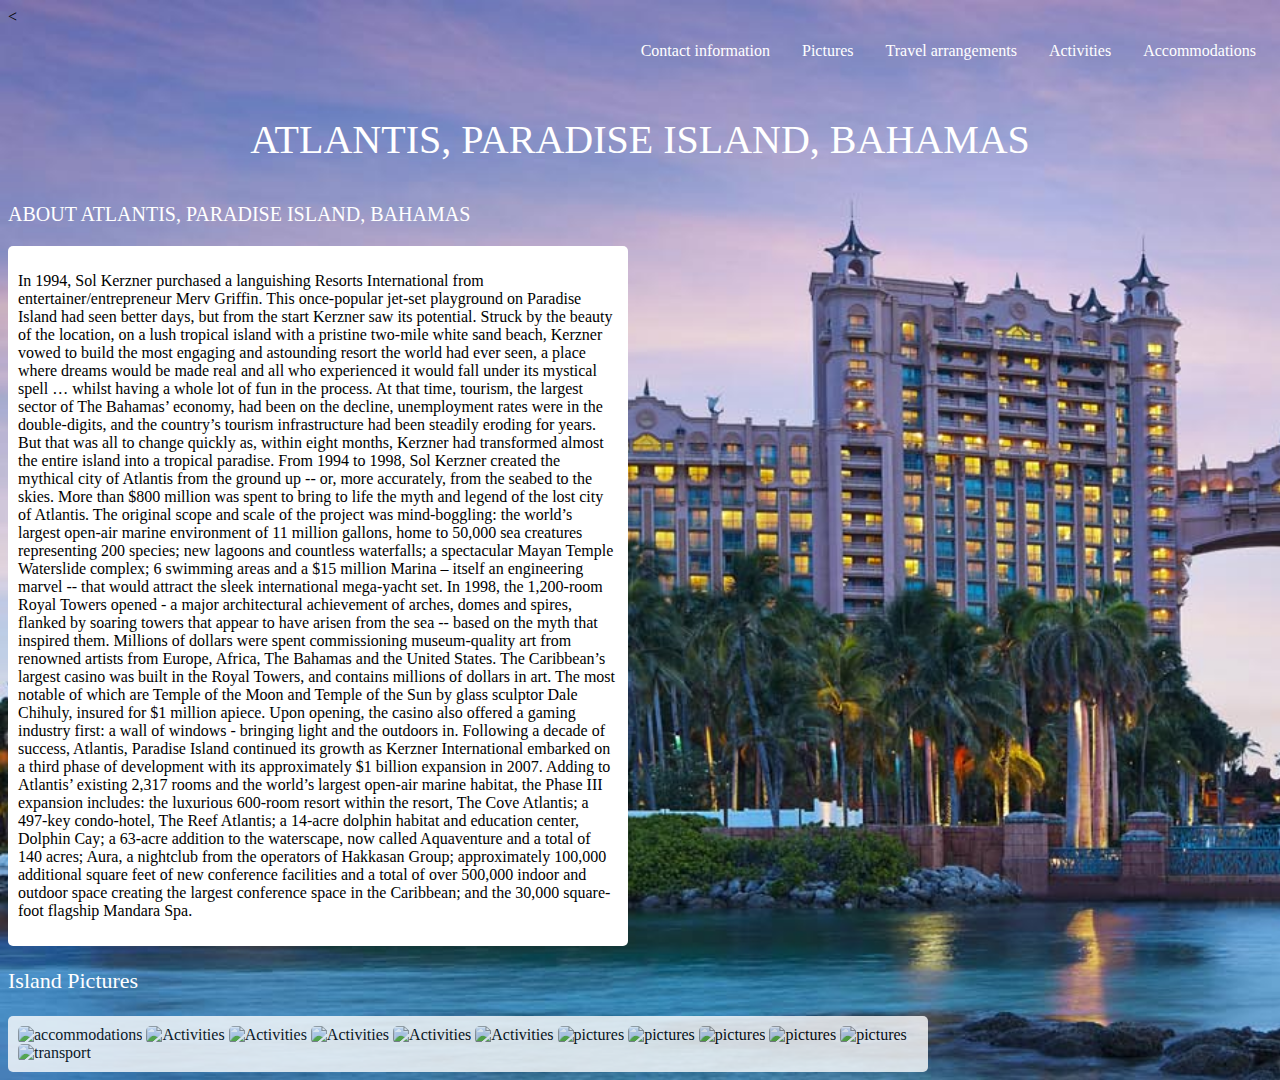
==== index.html @ 297e43d4 "rename index,html to index.html" ====
<!DOCTYPE html>
<html lang="en" dir="ltr">
  <head>
    <meta charset="utf-8">
    <title>ATLANTIS, PARADISE ISLAND, BAHAMAS</title>
     <link href="css/styles.css" rel="stylesheet" type="text/css">
  </head>
  <body>
<<ul>
  <li><a href="accommodations.html">Accommodations</a></li>
  <li><a href="activities.html">Activities</a></li>
  <li><a href="travel-arrangements.html">Travel arrangements</a></li>
  <li><a href="pictures.html">Pictures</a></li>
  <li><a href="contact-information.html">Contact information</a></li>
</ul>
  <p style="font-size:40px;text-align:center;color:white;">ATLANTIS, PARADISE ISLAND, BAHAMAS</p>
  <p style="font-size:20px;text-align:left;color:white;">ABOUT ATLANTIS, PARADISE ISLAND, BAHAMAS</p>
  <div class="aboutAtlantis">
    <p>
      In 1994, Sol Kerzner purchased a languishing Resorts International from entertainer/entrepreneur Merv Griffin. This once-popular jet-set playground on Paradise Island had seen better days, but from the start Kerzner saw its potential. Struck by the beauty of the location, on a lush tropical island with a pristine two-mile white sand beach, Kerzner vowed to build the most engaging and astounding resort the world had ever seen, a place where dreams would be made real and all who experienced it would fall under its mystical spell … whilst having a whole lot of fun in the process.
      At that time, tourism, the largest sector of The Bahamas’ economy, had been on the decline, unemployment rates were in the double-digits, and the country’s tourism infrastructure had been steadily eroding for years. But that was all to change quickly as, within eight months, Kerzner had transformed almost the entire island into a tropical paradise.
      From 1994 to 1998, Sol Kerzner created the mythical city of Atlantis from the ground up -- or, more accurately, from the seabed to the skies. More than $800 million was spent to bring to life the myth and legend of the lost city of Atlantis. The original scope and scale of the project was mind-boggling: the world’s largest open-air marine environment of 11 million gallons, home to 50,000 sea creatures representing 200 species; new lagoons and countless waterfalls; a spectacular Mayan Temple Waterslide complex; 6 swimming areas and a $15 million Marina – itself an engineering marvel -- that would attract the sleek international mega-yacht set.
      In 1998, the 1,200-room Royal Towers opened - a major architectural achievement of arches, domes and spires, flanked by soaring towers that appear to have arisen from the sea -- based on the myth that inspired them. Millions of dollars were spent commissioning museum-quality art from renowned artists from Europe, Africa, The Bahamas and the United States. The Caribbean’s largest casino was built in the Royal Towers, and contains millions of dollars in art. The most notable of which are Temple of the Moon and Temple of the Sun by glass sculptor Dale Chihuly, insured for $1 million apiece. Upon opening, the casino also offered a gaming industry first: a wall of windows - bringing light and the outdoors in.
      Following a decade of success, Atlantis, Paradise Island continued its growth as Kerzner International embarked on a third phase of development with its approximately $1 billion expansion in 2007. Adding to Atlantis’ existing 2,317 rooms and the world’s largest open-air marine habitat, the Phase III expansion includes: the luxurious 600-room resort within the resort, The Cove Atlantis; a 497-key condo-hotel, The Reef Atlantis; a 14-acre dolphin habitat and education center, Dolphin Cay; a 63-acre addition to the waterscape, now called Aquaventure and a total of 140 acres; Aura, a nightclub from the operators of Hakkasan Group; approximately 100,000 additional square feet of new conference facilities and a total of over 500,000 indoor and outdoor space creating the largest conference space in the Caribbean; and the 30,000 square-foot flagship Mandara Spa.
    </p>
  </div>
  <p style="font-size:22px;text-align:left;color:white;">Island Pictures</p>
    <div class="aboutpics">
        <img src="images/accommodation.jpg" width="200px";height="200px;" alt="accommodations">
        <img src="images/activities.jpg" width="200px";height="200px;" alt="Activities">
        <img src="images/activities2.jpg" width="200px";height="200px;" alt="Activities">
        <img src="images/activities3.jpg" width="200px";height="200px;" alt="Activities">
        <img src="images/activities5.jpeg" width="200px";height="200px;" alt="Activities">
        <img src="images/activities6.jpg" width="200px";height="200px;" alt="Activities">
        <img src="images/pictures.jpg" width="200px";height="200px;" alt="pictures">
        <img src="images/pictures2.jpg" width="200px";height="200px;" alt="pictures">
        <img src="images/pictures3.jpg" width="200px";height="200px;" alt="pictures">
        <img src="images/pictures4.jpg" width="200px";height="200px;" alt="pictures">
        <img src="images/pictures5.jpg" width="200px";height="200px;" alt="pictures">
        <img src="images/transport.jpg" width="200px";height="200px;" alt="transport">
    </div>
  </body>
</html>
---- css/styles.css ----
body{
  background-image: url("../Images/homepage2.jpg");
  background-size: cover;
  background-repeat:no-repeat;
  ;
}
ul{
  text-decoration: none;
  list-style-type: none;
  margin: 0;
  padding: 0;
  overflow: hidden;
}
li {
    float: right;
}
li a {
    display: block;
    color: white;
    text-align: center;
    padding: 16px;
    text-decoration: none;
}
.aboutAtlantis {
  width: 600px;
  padding: 10px;
  background-color: white;
  border-radius: 5px;
  font-family:cursive;

}
.aboutpics{
  padding: 10px;
  background-color: white;
  border-radius: 5px;
  width: 900px;
  opacity: 0.8;
}
.pics{
  padding: 10px;
  background-color: black;
  border-radius: 5px;
  width: 900px;
  opacity: 0.8;
}
img{
  border-radius: 5px;
}

body{
  background-color: #212020;
}
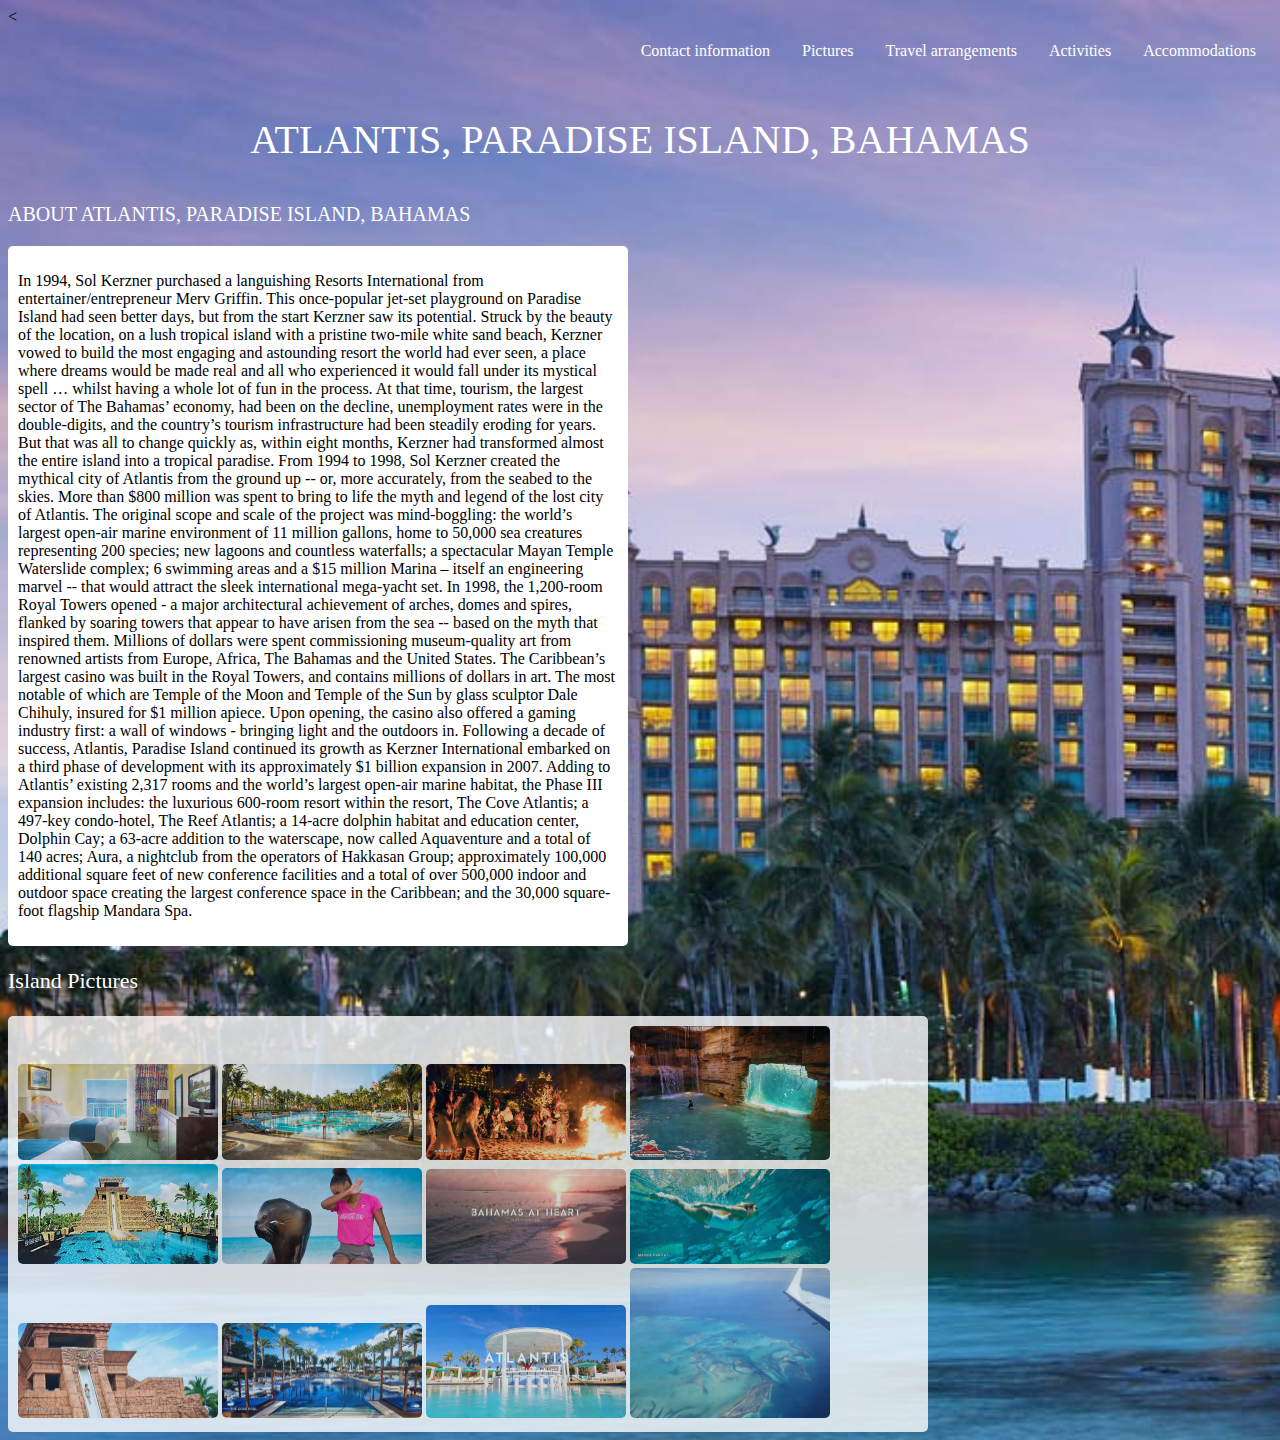
==== commit 9c569a56: "linked up images" ====
--- a/index.html
+++ b/index.html
@@ -26,18 +26,18 @@
   </div>
   <p style="font-size:22px;text-align:left;color:white;">Island Pictures</p>
     <div class="aboutpics">
-        <img src="images/accommodation.jpg" width="200px";height="200px;" alt="accommodations">
-        <img src="images/activities.jpg" width="200px";height="200px;" alt="Activities">
-        <img src="images/activities2.jpg" width="200px";height="200px;" alt="Activities">
-        <img src="images/activities3.jpg" width="200px";height="200px;" alt="Activities">
-        <img src="images/activities5.jpeg" width="200px";height="200px;" alt="Activities">
-        <img src="images/activities6.jpg" width="200px";height="200px;" alt="Activities">
-        <img src="images/pictures.jpg" width="200px";height="200px;" alt="pictures">
-        <img src="images/pictures2.jpg" width="200px";height="200px;" alt="pictures">
-        <img src="images/pictures3.jpg" width="200px";height="200px;" alt="pictures">
-        <img src="images/pictures4.jpg" width="200px";height="200px;" alt="pictures">
-        <img src="images/pictures5.jpg" width="200px";height="200px;" alt="pictures">
-        <img src="images/transport.jpg" width="200px";height="200px;" alt="transport">
+        <img src="Images/accommodation.jpg" width="200px";height="200px;" alt="accommodations">
+        <img src="Images/activities.jpg" width="200px";height="200px;" alt="Activities">
+        <img src="Images/activities2.jpg" width="200px";height="200px;" alt="Activities">
+        <img src="Images/activities3.jpg" width="200px";height="200px;" alt="Activities">
+        <img src="Images/activities5.jpeg" width="200px";height="200px;" alt="Activities">
+        <img src="Images/activities6.jpg" width="200px";height="200px;" alt="Activities">
+        <img src="Images/pictures.jpg" width="200px";height="200px;" alt="pictures">
+        <img src="Images/pictures2.jpg" width="200px";height="200px;" alt="pictures">
+        <img src="Images/pictures3.jpg" width="200px";height="200px;" alt="pictures">
+        <img src="Images/pictures4.jpg" width="200px";height="200px;" alt="pictures">
+        <img src="Images/pictures5.jpg" width="200px";height="200px;" alt="pictures">
+        <img src="Images/transport.jpg" width="200px";height="200px;" alt="transport">
     </div>
   </body>
 </html>
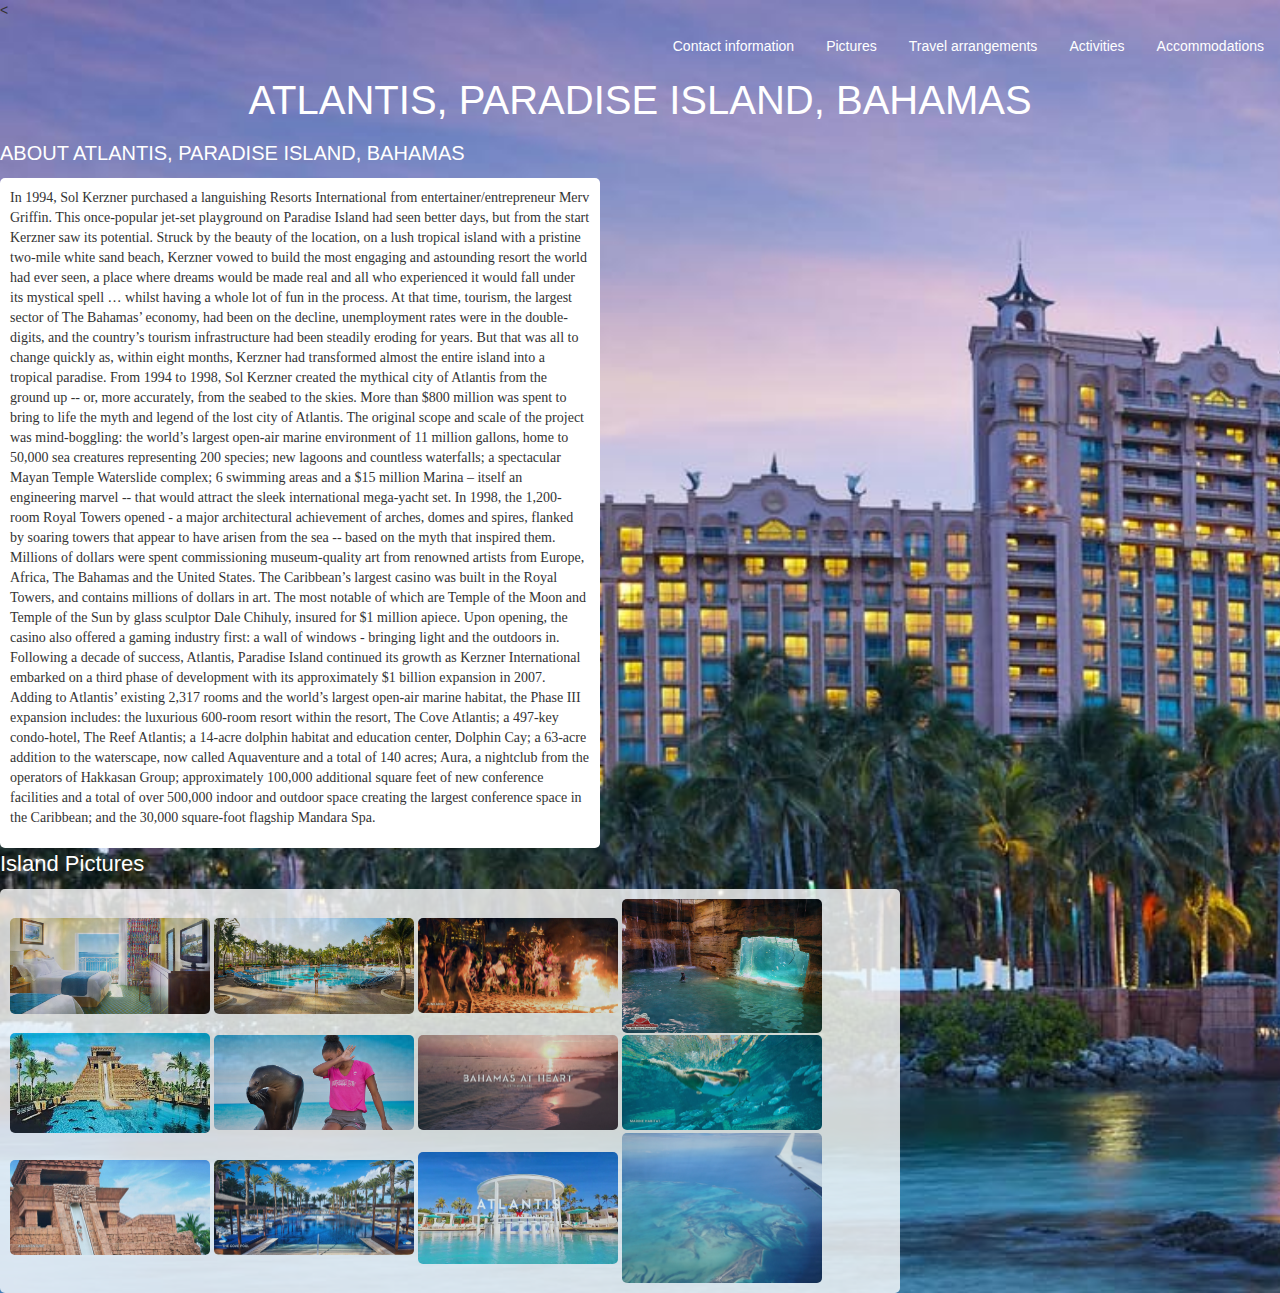
==== commit 3934de2a: "Added bootstrap" ====
--- a/index.html
+++ b/index.html
@@ -2,8 +2,10 @@
 <html lang="en" dir="ltr">
   <head>
     <meta charset="utf-8">
+
+    <link rel="stylesheet" href="https://maxcdn.bootstrapcdn.com/bootstrap/3.3.7/css/bootstrap.min.css" integrity="sha384-BVYiiSIFeK1dGmJRAkycuHAHRg32OmUcww7on3RYdg4Va+PmSTsz/K68vbdEjh4u" crossorigin="anonymous">
     <title>ATLANTIS, PARADISE ISLAND, BAHAMAS</title>
-     <link href="css/styles.css" rel="stylesheet" type="text/css">
+    <link href="css/styles.css" rel="stylesheet" type="text/css">
   </head>
   <body>
 <<ul>
